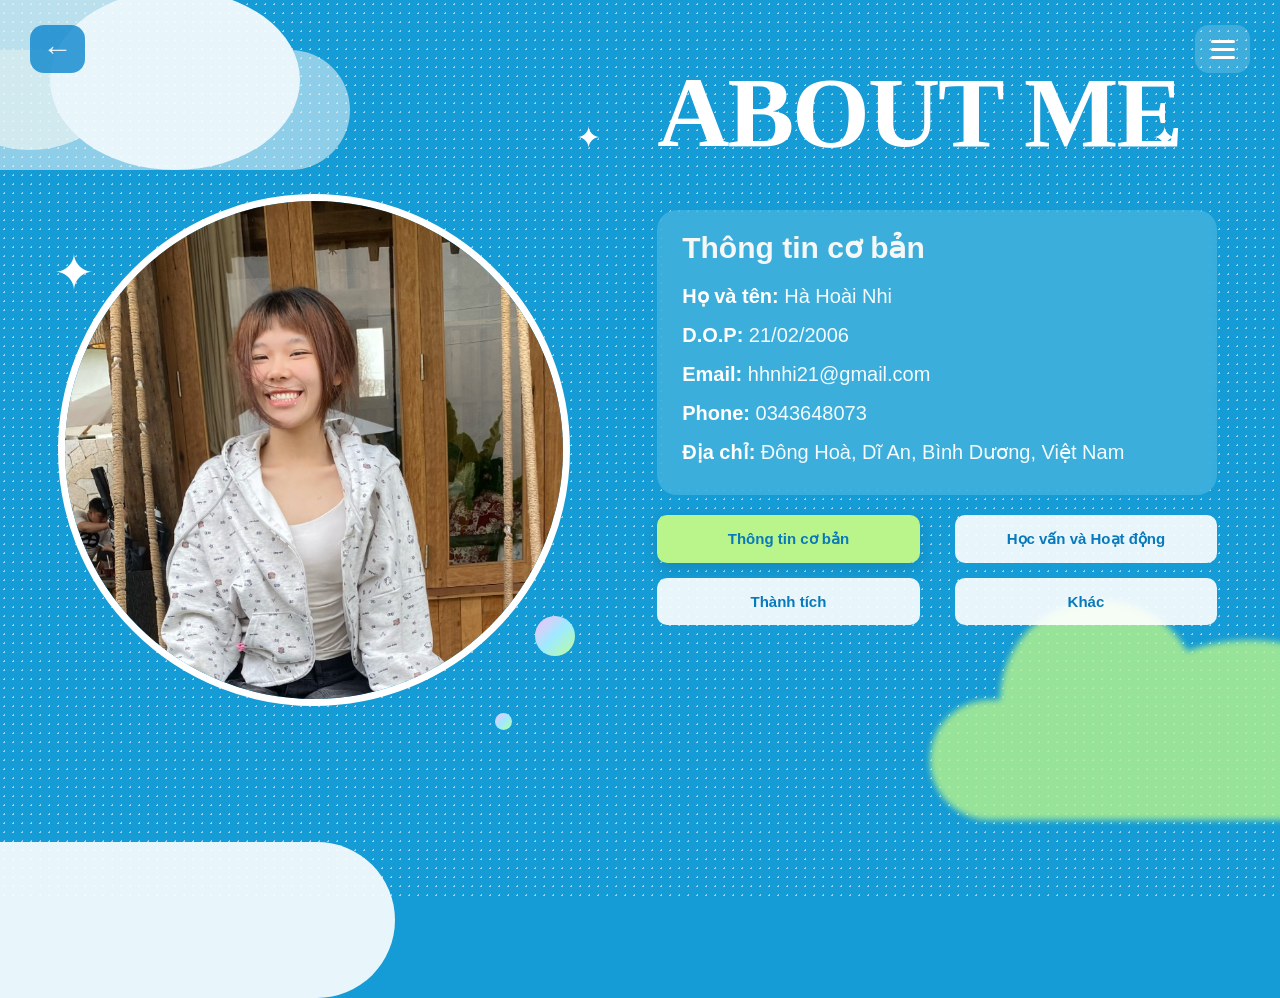
==== about.html @ ae5ad5d8 "Redesign portfolio homepage" ====
<!DOCTYPE html>
<html lang="en">

<head>

    <meta charset="UTF-8">

    <meta name="viewport" content="width=device-width, initial-scale=1.0">

    <title>About Me | Hoài Nhi</title>

    <link rel="stylesheet" href="about.css">

</head>


<body>


    <!-- ==========================================
         BACKGROUND
    =========================================== -->

    <div class="background-dots"></div>


    <!-- ==========================================
         CLOUDS
    =========================================== -->

    <div class="cloud cloud-1"></div>

    <div class="cloud cloud-2"></div>

    <div class="cloud cloud-3"></div>



    <!-- ==========================================
         DECORATION
    =========================================== -->

    <div class="star star-1">✦</div>

    <div class="star star-2">✦</div>

    <div class="bubble bubble-1"></div>

    <div class="bubble bubble-2"></div>



    <!-- ==========================================
         BACK BUTTON
    =========================================== -->

    <a href="index.html" class="back-button">

        <span>←</span>

    </a>



    <!-- ==========================================
         MENU BUTTON
    =========================================== -->

    <button class="menu-button" id="menuButton">

        <span></span>

        <span></span>

        <span></span>

    </button>



    <!-- ==========================================
         MENU
    =========================================== -->

    <nav class="menu" id="sideMenu">


        <a href="about.html">
            Hồ sơ
        </a>


        <a href="skills.html">
            Kho kỹ năng
        </a>


        <a href="experience.html">
            Lịch sử công việc
        </a>
        
        
        <a href="projects.html">
            Dự án nổi bật
        </a>

        
        <a href="certificates.html">
            Chứng chỉ
        </a>


    </nav>

<!-- ==========================================
     MAIN CONTENT
=========================================== -->

<main class="about-container">


    <!-- ======================================
         LEFT — PROFILE IMAGE
    ======================================= -->

    <section class="about-left">

        <div class="profile-wrapper">

            <div class="profile-circle">

                <img
                    src="images/hoainhi.jpg"
                    alt="Hoài Nhi"
                >

            </div>

            <div class="profile-star">
                ✦
            </div>

            <div class="profile-bubble"></div>

        </div>

    </section>



    <!-- ======================================
         RIGHT — ABOUT CONTENT
    ======================================= -->

    <section class="about-right">


        <!-- ==================================
             TITLE
        =================================== -->

        <h1 class="about-title">
            ABOUT ME
        </h1>



        <!-- ==================================
             CONTENT
        =================================== -->

        <div class="about-content">


            <!-- ==============================
                 THÔNG TIN CƠ BẢN
            =============================== -->

            <div
                class="content-section active"
                id="basic"
            >

                <h2>
                    Thông tin cơ bản
                </h2>

                <p>
                    <strong>Họ và tên:</strong>
                    Hà Hoài Nhi
                </p>

                <p>
                    <strong>D.O.P:</strong>
                    21/02/2006
                </p>

                <p>
                    <strong>Email:</strong>
                    hhnhi21@gmail.com
                </p>

                <p>
                    <strong>Phone:</strong>
                    0343648073
                </p>
                
                <p>
                    <strong>Địa chỉ:</strong>
                    Đông Hoà, Dĩ An, Bình Dương, Việt Nam
                </p>
            </div>



            <!-- ==============================
                 HỌC VẤN VÀ HOẠT ĐỘNG
            =============================== -->

            <div
                class="content-section"
                id="education & activities"
            >

                <h2>
                    Học vấn
                </h2>

                <p>
                    <strong>
                        Trường Đại học Kinh tế - Luật,
                        ĐHQG-HCM
                    </strong>
                </p>

                <p>
                    Ngành: Công nghệ Tài chính
                    (Fintech)
                </p>

                <p>
                    GPA: 3.2/4
                </p>

                <p>
                    Điểm rèn luyện: 93
                </p>

                <h2>
                    Hoạt động
                </h2>

                <p>
                    • <strong>Phó Bí thư Chi đoàn</strong>
                </p>

                <p>
                    • <strong>Chi hội trưởng</strong>
                </p>

                <p>
                    • <strong>Phó ban Đối ngoại</strong>,
                    CLB Tài chính – Ngân hàng (FBG)
                </p>

            </div>

            <!-- ==============================
                 THANH TICH
            =============================== -->

            <div
                class="content-section"
                id="achievements"
            >
                <h2>
                    Thành tích
                </h2>
                <p>
                    Giải Ba Học sinh giỏi Ngữ văn cấp Tỉnh (2020)
                </p>
                <p>
                    Giải Ba Cuộc thi "Khí tượng Thủy văn trong em" cấp Quốc gia (2021)
                </p>
                <p>
                    Giải Khuyến khích Nghiên cứu Khoa học cấp Tỉnh (2022)
                </p>
                <p>
                    Giải Khuyến khích Học sinh giỏi Ngữ văn cấp Tỉnh (2023)
                </p>
            </div>

            <!-- ==============================
                 KHÁC
            =============================== -->

            <div
                class="content-section"
                id="other"
            >
                <h2>
                    Đang tự học
                </h2>

                <p> 
                    UML 
                </p>
                <p>
                    BPMN 
                </p>
                <p>
                    Agile Scrum
                </p>

            </div>

        </div>



        <!-- ==================================
             4 BUTTONS
        =================================== -->

        <div class="about-buttons">

            <button
                class="about-btn active"
                data-target="basic"
            >
                Thông tin cơ bản
            </button>

            <button
                class="about-btn"
                data-target="education & activities"
            >
                Học vấn và Hoạt động
            </button>

            <button
                class="about-btn"
                data-target="achievements"
            >
                Thành tích
            </button>


            <button
                class="about-btn"
                data-target="other"
            >
                Khác
            </button>

        </div>

    </section>

</main>
<script>

const menuButton =
    document.getElementById("menuButton");

const sideMenu =
    document.getElementById("sideMenu");


/* ==============================
   MENU
============================== */

menuButton.addEventListener("click", function () {

    sideMenu.classList.toggle("show");

});


/* Click ra ngoài menu */

document.addEventListener("click", function (event) {

    if (
        !menuButton.contains(event.target) &&
        !sideMenu.contains(event.target)
    ) {

        sideMenu.classList.remove("show");

    }

});


/* ==============================
   ABOUT BUTTONS
============================== */

const aboutButtons =
    document.querySelectorAll(".about-btn");

const contentSections =
    document.querySelectorAll(".content-section");


aboutButtons.forEach(function (button) {

    button.addEventListener("click", function () {

        const target =
            button.getAttribute("data-target");


        /* Tắt active của tất cả nút */

        aboutButtons.forEach(function (btn) {

            btn.classList.remove("active");

        });


        /* Ẩn tất cả nội dung */

        contentSections.forEach(function (section) {

            section.classList.remove("active");

        });


        /* Bật nút được chọn */

        button.classList.add("active");


        /* Hiện nội dung tương ứng */

        document
            .getElementById(target)
            .classList.add("active");

    });

});

</script>
---- about.css ----
@import url('https://fonts.googleapis.com/css2?family=Roboto Slab:wght@400;500;600;700&display=swap');
/* =====================================================
   RESET
===================================================== */

* {
    margin: 0;
    padding: 0;
    box-sizing: border-box;
}


/* =====================================================
   BODY
===================================================== */

body {

    width: 100%;
    min-height: 100vh;

    overflow: hidden;

    position: relative;

    font-family: Comfortaa, Helvetica, sans-serif;

    background: #159bd5;

    color: white;
}


/* =====================================================
   BACKGROUND DOTS
   TỰ TẠO BẰNG CSS
===================================================== */

.background-dots {

    position: fixed;

    inset: 0;

    z-index: -10;

    background-color: #159bd5;

    background-image:

        radial-gradient(
            rgba(255,255,255,0.55) 1px,
            transparent 1px
        );

    background-size: 9px 9px;

}


/* =====================================================
   MENU BUTTON
===================================================== */

.menu-button {

    position: fixed;

    top: 25px;

    right: 30px;

    width: 55px;

    height: 48px;

    border: none;

    border-radius: 14px;

    background: rgba(255,255,255,0.18);

    cursor: pointer;

    display: flex;

    flex-direction: column;

    justify-content: center;

    align-items: center;

    gap: 5px;

    z-index: 101;

}


.menu-button span {

    width: 24px;

    height: 3px;

    background: white;

    border-radius: 10px;

}


/* =====================================================
   MENU
===================================================== */

.menu {

    position: fixed;

    top: 85px;

    right: 30px;

    width: 250px;

    padding: 15px;

    background: white;

    border-radius: 20px;

    box-shadow:
        0 20px 50px rgba(0,0,0,0.2);

    z-index: 100;

    opacity: 0;

    transform: translateY(-10px);

    pointer-events: none;

    transition: 0.3s;

}


.menu.show {

    opacity: 1;

    transform: translateY(0);

    pointer-events: auto;

}


.menu a {
    display: block;

    font-family: "Comfortaa", sans-serif;
    
    padding: 14px;

    color: #0879bb;

    font-weight: bold;

    text-decoration: none;

    border-radius: 12px;
}


.menu a:hover {

    background: #e8f7ff;

}


/* =====================================================
   BACK BUTTON
===================================================== */

.back-button {

    position: fixed;

    top: 25px;

    left: 30px;

    width: 55px;

    height: 48px;

    border-radius: 14px;

    background: rgba(15, 136, 206, 0.812);

    display: flex;

    align-items: center;

    justify-content: center;

    text-decoration: none;

    z-index: 101;

    transition: 0.3s;

}


.back-button span {

    color: rgb(239, 241, 241);

    font-size: 30px;

    font-family: "Comfortaa", sans-serif;

    line-height: 1;

}


.back-button:hover {

    background: rgba(42, 179, 242, 0.921);

}


/* =====================================================
   CLOUD
===================================================== */

.cloud {

    position: absolute;

    width: 500px;

    height: 120px;

    border-radius: 100px;

    z-index: 2;

    pointer-events: none;

}


/* =====================================================
   CLOUD 1
===================================================== */

.cloud-1 {

    left: -150px;

    top: 50px;

    background: rgba(246, 249, 247, 0.607);

    opacity: 0.9;

    animation:
        cloudMove1
        12s
        infinite
        alternate
        ease-in-out;

}


.cloud-1::before,
.cloud-1::after {

    content: "";

    position: absolute;

    border-radius: 50%;

}


.cloud-1::before {

    width: 220px;

    height: 220px;

    left: 70px;

    bottom: 20px;

    background: rgba(246, 248, 246, 0.825);

}


.cloud-1::after {

    width: 250px;

    height: 180px;

    right: 50px;

    bottom: 0;

    background: white;

}


/* =====================================================
   CLOUD 2 — XANH
===================================================== */

.cloud-2 {

    right: -150px;

    bottom: 80px;

    background: #baf58b;

    opacity: 0.8;

    filter: blur(3px);

    animation:
        cloudMove2
        15s
        infinite
        alternate
        ease-in-out;

}


.cloud-2::before,
.cloud-2::after {

    content: "";

    position: absolute;

    border-radius: 50%;

    background: #baf58b;

}


.cloud-2::before {

    width: 200px;

    height: 200px;

    left: 70px;

    bottom: 20px;

}


.cloud-2::after {

    width: 260px;

    height: 180px;

    right: 50px;

    bottom: 0;

}


/* =====================================================
   CLOUD 3
===================================================== */

.cloud-3 {

    left: -180px;

    bottom: -80px;

    background: white;

    opacity: 0.9;

    transform: scale(1.3);

}


/* =====================================================
   CLOUD ANIMATION
===================================================== */

@keyframes cloudMove1 {

    from {

        transform: translateX(0);

    }

    to {

        transform: translateX(120px);

    }

}


@keyframes cloudMove2 {

    from {

        transform: translateX(0);

    }

    to {

        transform: translateX(-120px);

    }

}


/* =====================================================
   DECORATIVE STARS
===================================================== */

/* =====================================================
   DECORATIVE STARS
===================================================== */

.star {
    position: absolute;

    z-index: 3;

    color: white;

    font-size: 35px;

    animation: floatStar 4s ease-in-out infinite;
}


/* =========================
   NGÔI SAO 1
========================= */

.star-1 {
    left: 90%;
    top: 120px;

    font-size: 30px;

    animation-delay: 0s;
}


/* =========================
   NGÔI SAO 2
========================= */

.star-2 {
    left:45%;
    top: 120px;

    font-size: 30px;

    animation-delay: 1s;
}


/* =========================
   NGÔI SAO 3
========================= */

.star-3 {
    left: 10%;
    bottom: 250px;

    font-size: 20px;

    animation-delay: 2s;
}


/* =========================
   STAR ANIMATION
========================= */

@keyframes floatStar {

    0%,
    100% {
        transform: translateY(0) rotate(0deg);
    }

    50% {
        transform: translateY(-10px) rotate(10deg);
    }

}

/* =====================================================
   BUBBLES
===================================================== */

.bubble {

    position: absolute;

    border-radius: 50%;

    background:

        linear-gradient(
            135deg,
            #ffbdf7,
            #9eeaff,
            #baff9c
        );

    z-index: 4;

    animation:
        bubbleMove
        5s
        ease-in-out
        infinite;

}


.bubble-1 {

    width: 45px;

    height: 45px;

    right: 80%;

    bottom: 225px;

}


.bubble-2 {

    width: 17px;

    height: 17px;

    right: 60%;

    bottom: 170px;

    animation-delay: 1s;

}


@keyframes bubbleMove {

    0%,
    100% {

        transform:
            translateY(0);

    }

    50% {

        transform:
            translateY(-15px);

    }

}


/* =====================================================
   MAIN CONTENT
===================================================== */

.about-container {

    width: 100%;
    min-height: 100vh;

    display: flex;

    align-items: center;

    position: relative;

    z-index: 5;

}


/* =====================================================
   LEFT — PROFILE IMAGE
===================================================== */

.about-left {

    width: 49%;

    height: 100vh;

    display: flex;

    align-items: center;

    justify-content: center;

}


/* =====================================================
   RIGHT — ABOUT CONTENT
===================================================== */

.about-right {
    width: 51%;
    min-height: 100vh;

    display: flex;
    flex-direction: column;

    justify-content: flex-start;
    align-items: flex-start;

    padding-left: 30px;
    padding-right: 50px;

    padding-top: 120px;
}


/* =====================================================
   ABOUT TITLE
===================================================== */

.about-title {

    color: white;

    font-family:
        Aclonica,
        "Times New Roman",
        serif;

    font-size:
        clamp(60px, 8.5vw, 100px);

    font-weight: bold;

    line-height: 0.85;

    letter-spacing: -2px;

    margin: 0 0 5px 0;

    position: relative;
    
    top: -50px;

}


/* =====================================================
   ABOUT CONTENT
===================================================== */

.about-content {

    width: 560px;

    min-height: 170px;

    background: rgba(126, 207, 232, 0.339);

    border-radius: 20px;

    padding: 20px 25px;

    backdrop-filter: blur(5px);
    -webkit-backdrop-filter: blur(5px);

}


/* =====================================================
   CONTENT SECTION
===================================================== */

.content-section {

    display: none;

    animation: contentShow 0.35s ease;

}


.content-section.active {

    display: block;

}


.content-section h2 {

    color: rgb(246, 247, 247);

    font-size: 30px;

    font-family: "Comfortaa", sans-serif;

    margin-bottom: 15px;

}


.content-section p {

    color: rgba(255,255,255,0.95);

    font-size: 20px;

    font-family: "Comfortaa", sans-serif;

    line-height: 1.6;

    margin-bottom: 7px;

}


.content-section strong {

    color: white;

}


/* =====================================================
   CONTENT ANIMATION
===================================================== */

@keyframes contentShow {

    from {

        opacity: 0;

        transform: translateY(10px);

    }

    to {

        opacity: 1;

        transform: translateY(0);

    }

}


/* =====================================================
   ABOUT BUTTONS
===================================================== */

.about-buttons {

    width: 560px;

    display: grid;

    grid-template-columns: repeat(2, 1fr);

    column-gap: 35px;
    row-gap: 15px;

    margin-top: 20px;
}


.about-btn {

    border: none;

    padding: 15px 30px;

    border-radius: 10px;

    background: rgba(255,255,255,0.9);

    color: #0879bb;

    font-family: "Comfortaa", sans-serif;

    font-size: 15px;

    font-weight: bold;

    cursor: pointer;

    transition: all 0.3s ease;

}


.about-btn:hover {

    background: #baf58b;

    transform: translateY(-3px);

}


.about-btn.active {

    background: #baf58b;

    color: #0879bb;

    box-shadow:
        0 5px 15px rgba(0,0,0,0.12);

}


/* =====================================================
   PROFILE
===================================================== */

.profile-wrapper {

    width: min(40vw, 550px);

    height: min(40vw, 550px);

    position: relative;

}


/* =====================================================
   PROFILE CIRCLE
===================================================== */

.profile-circle {

    width: 100%;

    height: 100%;

    border-radius: 50%;

    overflow: hidden;

    background: #c7e8fc;

    border: 7px solid white;

    position: relative;

    z-index: 3;

}


.profile-circle img {

    width: 100%;

    height: 100%;

    object-fit: cover;

    object-position: center;

}


/* =====================================================
   PROFILE STAR
===================================================== */

.profile-star {

    position: absolute;

    top: 50px;

    left: -5px;

    color: white;

    font-size: 50px;

    z-index: 5;

    animation:
        floatProfileStar
        4s
        ease-in-out
        infinite;

}


/* =====================================================
   PROFILE BUBBLE
===================================================== */

.profile-bubble {

    position: absolute;

    right: -5px;

    bottom: 50px;

    width: 40px;

    height: 40px;

    border-radius: 50%;

    background:
        linear-gradient(
            135deg,
            #ffbdf7,
            #9eeaff,
            #baff9c
        );

    z-index: 5;

    animation:
        floatProfileBubble
        5s
        ease-in-out
        infinite;

}


/* =====================================================
   PROFILE ANIMATION
===================================================== */

@keyframes floatProfileStar {

    0%,
    100% {

        transform:
            translateY(0)
            rotate(0deg);

    }

    50% {

        transform:
            translateY(-12px)
            rotate(10deg);

    }

}


@keyframes floatProfileBubble {

    0%,
    100% {

        transform:
            translateY(0);

    }

    50% {

        transform:
            translateY(-15px);

    }

}


/* =====================================================
   RESPONSIVE
===================================================== */

@media (max-width: 900px) {

    body {

        overflow-y: auto;

    }


    .about-container {

        flex-direction: column;

        padding-top: 100px;

    }


    .about-left {

        width: 100%;

        height: auto;

        padding: 30px;

    }


    .about-right {

        width: 100%;

        min-height: auto;

        padding:
            20px
            30px
            60px;

        align-items: center;

        text-align: center;

    }


    .about-title {

        font-size: 75px;

    }


    .about-content {

        width: 90%;

    }


    .about-buttons {

        width: 90%;

    }


    .profile-wrapper {

        width: 400px;

        height: 400px;

        max-width: 75vw;

        max-height: 75vw;

    }

}


/* =====================================================
   MOBILE
===================================================== */

@media (max-width: 500px) {

    .menu-button {

        top: 18px;

        right: 18px;

    }


    .back-button {

        top: 18px;

        left: 18px;

    }


    .menu {

        top: 78px;

        right: 18px;

        width: 230px;

    }


    .about-title {

        font-size: 58px;

        letter-spacing: -2px;

    }


    .content-section h2 {

        font-size: 23px;

    }


    .content-section p {

        font-size: 14px;

    }


    .about-buttons {

        grid-template-columns: 1fr;

    }


    .profile-wrapper {

        width: 300px;

        height: 300px;

    }

}
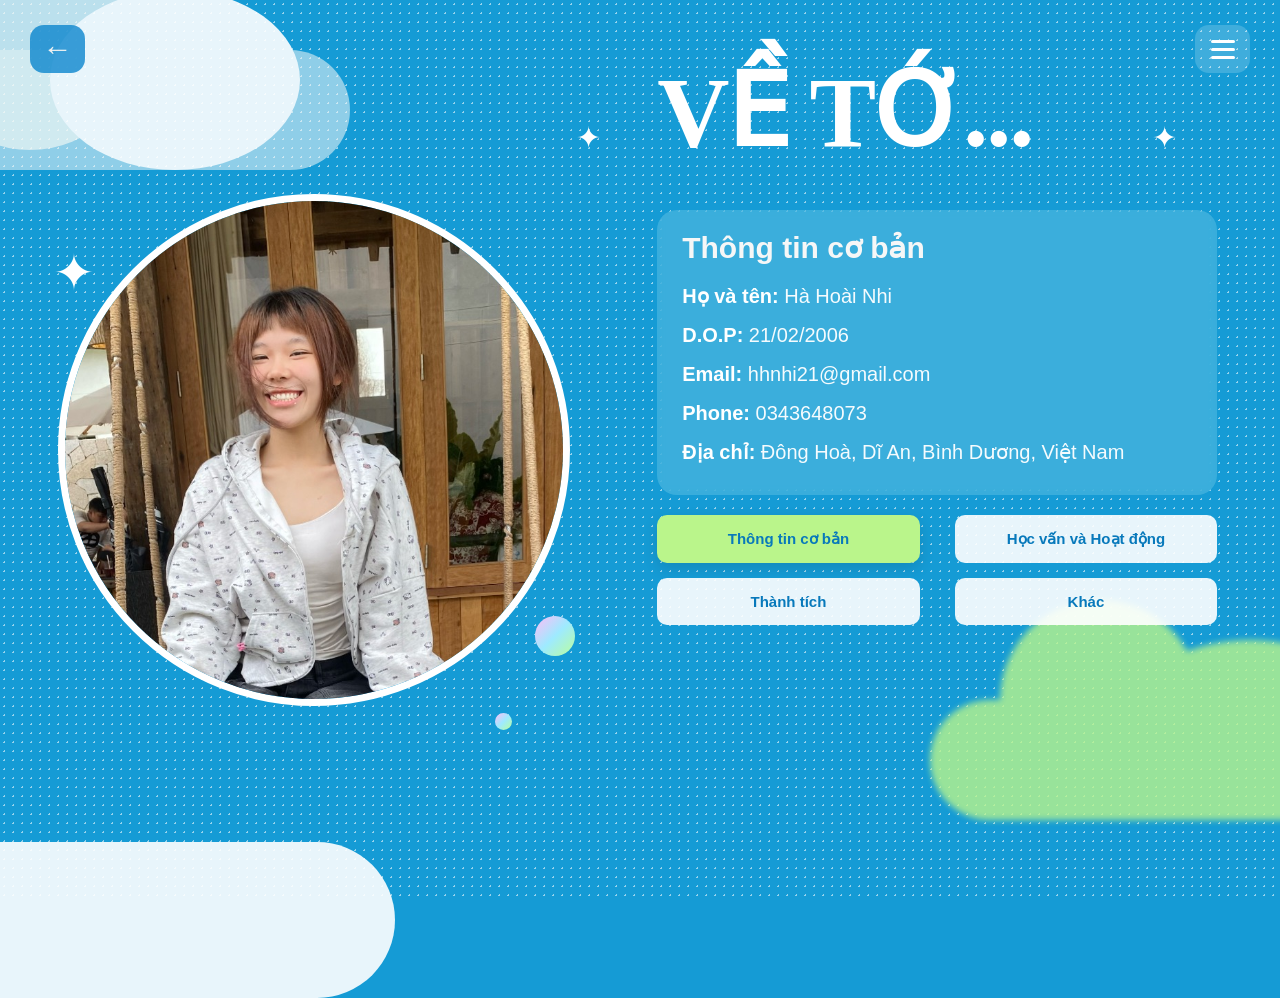
==== commit 4b05c752: "Create portfolio website" ====
--- a/about.html
+++ b/about.html
@@ -104,7 +104,7 @@
             Dự án nổi bật
         </a>
 
-        
+
         <a href="certificates.html">
             Chứng chỉ
         </a>
@@ -160,7 +160,7 @@
         =================================== -->
 
         <h1 class="about-title">
-            ABOUT ME
+            VỀ TỚ...
         </h1>
 
 
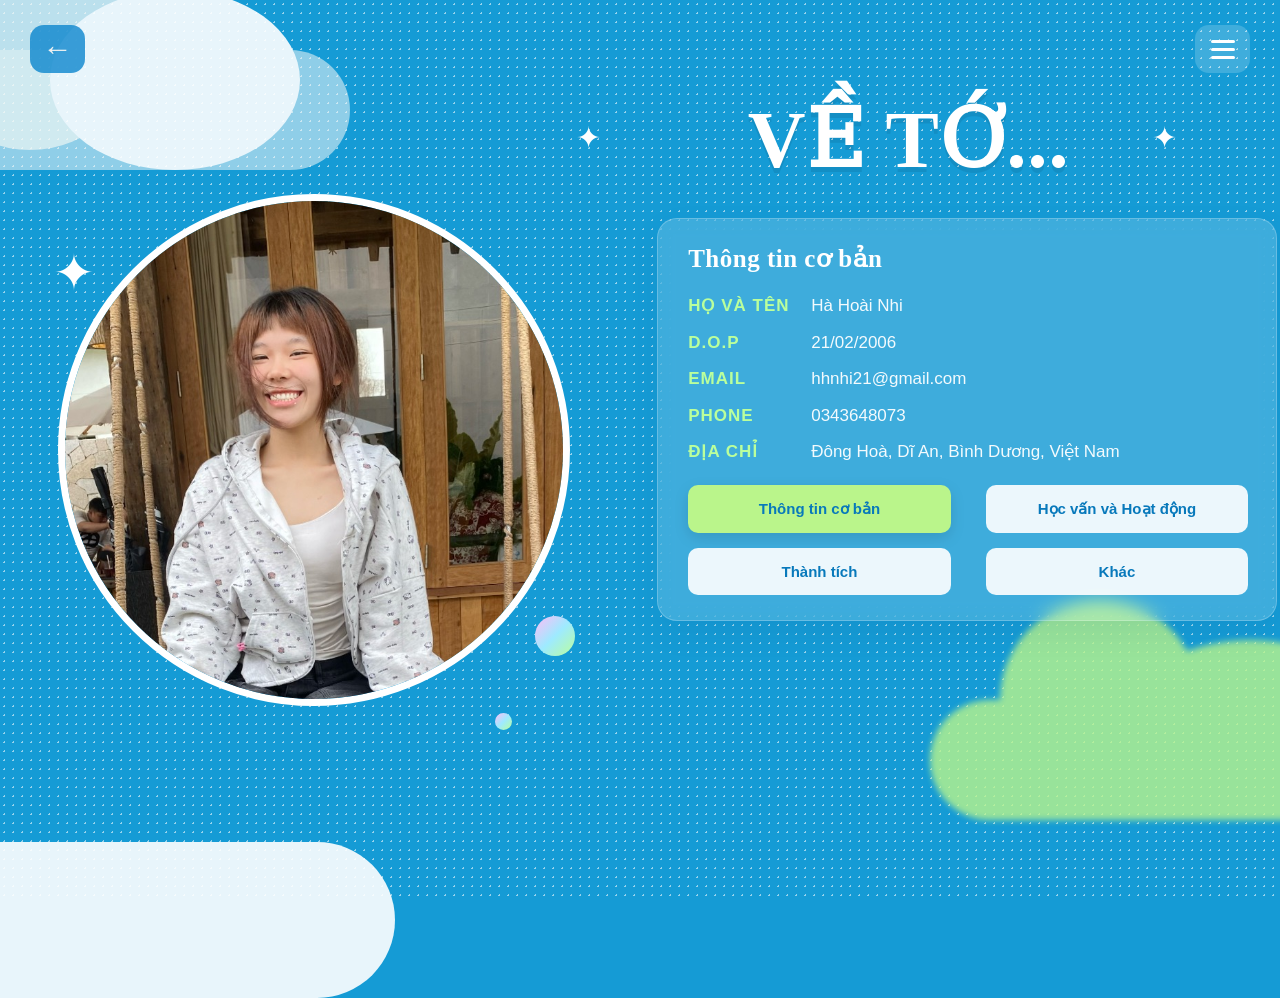
==== commit 66708364: "Update portfolio" ====
--- a/about.html
+++ b/about.html
@@ -172,150 +172,156 @@
         <div class="about-content">
 
 
-            <!-- ==============================
-                 THÔNG TIN CƠ BẢN
-            =============================== -->
-
-            <div
-                class="content-section active"
-                id="basic"
-            >
-
-                <h2>
-                    Thông tin cơ bản
-                </h2>
-
-                <p>
-                    <strong>Họ và tên:</strong>
-                    Hà Hoài Nhi
-                </p>
-
-                <p>
-                    <strong>D.O.P:</strong>
-                    21/02/2006
-                </p>
-
-                <p>
-                    <strong>Email:</strong>
-                    hhnhi21@gmail.com
-                </p>
-
-                <p>
-                    <strong>Phone:</strong>
-                    0343648073
-                </p>
-                
-                <p>
-                    <strong>Địa chỉ:</strong>
-                    Đông Hoà, Dĩ An, Bình Dương, Việt Nam
-                </p>
-            </div>
-
-
-
-            <!-- ==============================
-                 HỌC VẤN VÀ HOẠT ĐỘNG
-            =============================== -->
-
-            <div
-                class="content-section"
-                id="education & activities"
-            >
-
-                <h2>
-                    Học vấn
-                </h2>
-
-                <p>
-                    <strong>
-                        Trường Đại học Kinh tế - Luật,
-                        ĐHQG-HCM
-                    </strong>
-                </p>
-
-                <p>
-                    Ngành: Công nghệ Tài chính
-                    (Fintech)
-                </p>
-
-                <p>
-                    GPA: 3.2/4
-                </p>
-
-                <p>
-                    Điểm rèn luyện: 93
-                </p>
-
-                <h2>
-                    Hoạt động
-                </h2>
-
-                <p>
-                    • <strong>Phó Bí thư Chi đoàn</strong>
-                </p>
-
-                <p>
-                    • <strong>Chi hội trưởng</strong>
-                </p>
-
-                <p>
-                    • <strong>Phó ban Đối ngoại</strong>,
-                    CLB Tài chính – Ngân hàng (FBG)
-                </p>
-
-            </div>
-
-            <!-- ==============================
-                 THANH TICH
-            =============================== -->
-
-            <div
-                class="content-section"
-                id="achievements"
-            >
-                <h2>
-                    Thành tích
-                </h2>
-                <p>
-                    Giải Ba Học sinh giỏi Ngữ văn cấp Tỉnh (2020)
-                </p>
-                <p>
-                    Giải Ba Cuộc thi "Khí tượng Thủy văn trong em" cấp Quốc gia (2021)
-                </p>
-                <p>
-                    Giải Khuyến khích Nghiên cứu Khoa học cấp Tỉnh (2022)
-                </p>
-                <p>
-                    Giải Khuyến khích Học sinh giỏi Ngữ văn cấp Tỉnh (2023)
-                </p>
-            </div>
-
-            <!-- ==============================
-                 KHÁC
-            =============================== -->
-
-            <div
-                class="content-section"
-                id="other"
-            >
-                <h2>
-                    Đang tự học
-                </h2>
-
-                <p> 
-                    UML 
-                </p>
-                <p>
-                    BPMN 
-                </p>
-                <p>
-                    Agile Scrum
-                </p>
-
-            </div>
-
-        </div>
-
+            <!-- ==========================================
+     THÔNG TIN CƠ BẢN
+=========================================== -->
+
+<div class="content-section active" id="basic">
+
+    <h2>Thông tin cơ bản</h2>
+
+    <p>
+        <strong>Họ và tên</strong>
+        <span>Hà Hoài Nhi</span>
+    </p>
+
+    <p>
+        <strong>D.O.P</strong>
+        <span>21/02/2006</span>
+    </p>
+
+    <p>
+        <strong>Email</strong>
+        <span>hhnhi21@gmail.com</span>
+    </p>
+
+    <p>
+        <strong>Phone</strong>
+        <span>0343648073</span>
+    </p>
+
+    <p>
+        <strong>Địa chỉ</strong>
+        <span>Đông Hoà, Dĩ An, Bình Dương, Việt Nam</span>
+    </p>
+
+</div>
+
+
+<!-- ==========================================
+     HỌC VẤN & HOẠT ĐỘNG
+=========================================== -->
+
+<div class="content-section" id="education & activities">
+
+    <h2>Học vấn</h2>
+
+    <p>
+        <strong>Trường</strong>
+        <span>
+            Đại học Kinh tế - Luật, ĐHQG-HCM
+        </span>
+    </p>
+
+    <p>
+        <strong>Ngành</strong>
+        <span>Công nghệ Tài chính (Fintech)</span>
+    </p>
+
+    <p>
+        <strong>GPA</strong>
+        <span>8.2</span>
+    </p>
+
+    <p>
+        <strong>Rèn luyện</strong>
+        <span>93</span>
+    </p>
+
+    <h2 class="sub-title">Hoạt động</h2>
+
+    <p>
+        <strong>Chi đoàn</strong>
+        <span>Phó Bí thư Chi đoàn</span>
+    </p>
+
+    <p>
+        <strong>Chi hội</strong>
+        <span>Chi hội trưởng</span>
+    </p>
+
+    <p>
+        <strong>FBG</strong>
+        <span>Phó ban Đối ngoại</span>
+    </p>
+
+</div>
+
+
+<!-- ==========================================
+     THÀNH TÍCH
+=========================================== -->
+
+<div class="content-section" id="achievements">
+
+    <h2>Thành tích</h2>
+
+    <p>
+        <strong>2020</strong>
+        <span>
+            Giải Ba Học sinh giỏi Ngữ văn cấp Tỉnh
+        </span>
+    </p>
+
+    <p>
+        <strong>2021</strong>
+        <span>
+            Giải Ba cuộc thi "Khí tượng Thủy văn trong em"
+            cấp Quốc gia
+        </span>
+    </p>
+
+    <p>
+        <strong>2022</strong>
+        <span>
+            Giải Khuyến khích Nghiên cứu Khoa học cấp Tỉnh
+        </span>
+    </p>
+
+    <p>
+        <strong>2023</strong>
+        <span>
+            Giải Khuyến khích Học sinh giỏi Ngữ văn cấp Tỉnh
+        </span>
+    </p>
+
+</div>
+
+
+<!-- ==========================================
+     KHÁC
+=========================================== -->
+
+<div class="content-section" id="other">
+
+    <h2>Đang tự học</h2>
+
+    <p>
+        <strong>01</strong>
+        <span>UML</span>
+    </p>
+
+    <p>
+        <strong>02</strong>
+        <span>BPMN</span>
+    </p>
+
+    <p>
+        <strong>03</strong>
+        <span>Agile Scrum</span>
+    </p>
+
+</div>
 
 
         <!-- ==================================
--- a/about.css
+++ b/about.css
@@ -1,4 +1,4 @@
-@import url('https://fonts.googleapis.com/css2?family=Roboto Slab:wght@400;500;600;700&display=swap');
+
 /* =====================================================
    RESET
 ===================================================== */
@@ -23,7 +23,7 @@
 
     position: relative;
 
-    font-family: Comfortaa, Helvetica, sans-serif;
+    font-family: Helvetica, sans-serif;
 
     background: #159bd5;
 
@@ -160,7 +160,7 @@
 .menu a {
     display: block;
 
-    font-family: "Comfortaa", sans-serif;
+    font-family: sans-serif;
     
     padding: 14px;
 
@@ -222,7 +222,7 @@
 
     font-size: 30px;
 
-    font-family: "Comfortaa", sans-serif;
+    font-family: sans-serif;
 
     line-height: 1;
 
@@ -672,26 +672,30 @@
 
     color: white;
 
-    font-family:
-        Aclonica,
-        "Times New Roman",
-        serif;
+    font-family: serif;
 
     font-size:
-        clamp(60px, 8.5vw, 100px);
-
-    font-weight: bold;
-
-    line-height: 0.85;
-
-    letter-spacing: -2px;
-
-    margin: 0 0 5px 0;
+        clamp(80px, 5vw, 64px);
+
+    font-weight: 700;
+
+    line-height: 1;
+
+    letter-spacing: 1px;
+
+    text-shadow:
+        0 5px 0 rgba(0,0,0,.08);
 
     position: relative;
-    
-    top: -50px;
-
+
+    top: -20px;
+    left: -35px;
+
+    margin: 0 0 18px 0;
+
+    width: 100%;
+
+    text-align: center;
 }
 
 
@@ -701,19 +705,23 @@
 
 .about-content {
 
-    width: 560px;
+    width: 620px;
 
     min-height: 170px;
 
-    background: rgba(126, 207, 232, 0.339);
+    padding: 25px 30px;
+
+    background: rgba(255,255,255,.16);
+
+    border: 1px solid rgba(255,255,255,.22);
 
     border-radius: 20px;
 
-    padding: 20px 25px;
-
-    backdrop-filter: blur(5px);
-    -webkit-backdrop-filter: blur(5px);
-
+    backdrop-filter: blur(8px);
+    -webkit-backdrop-filter: blur(8px);
+
+    box-shadow:
+        0 12px 30px rgba(0,70,110,.08);
 }
 
 
@@ -725,50 +733,59 @@
 
     display: none;
 
-    animation: contentShow 0.35s ease;
-
+    animation: contentShow .35s ease;
 }
 
 
 .content-section.active {
 
     display: block;
-
 }
 
 
 .content-section h2 {
 
-    color: rgb(246, 247, 247);
-
-    font-size: 30px;
-
-    font-family: "Comfortaa", sans-serif;
-
-    margin-bottom: 15px;
-
+    margin-bottom: 20px;
+
+    color: white;
+
+    font-family: serif;
+
+    font-size: 25px;
+
+    font-weight: 700;
+
+    letter-spacing: .5px;
 }
 
 
 .content-section p {
 
-    color: rgba(255,255,255,0.95);
-
-    font-size: 20px;
-
-    font-family: "Comfortaa", sans-serif;
+    margin-bottom: 10px;
+
+    color: rgba(255,255,255,.9);
+
+    font-family: Helvetica, sans-serif;
+
+    font-size: 15px;
 
     line-height: 1.6;
-
-    margin-bottom: 7px;
-
 }
 
 
 .content-section strong {
 
-    color: white;
-
+    display: inline-block;
+
+    min-width: 105px;
+
+    color: #baff9c;
+
+    font-size: 13px;
+
+    font-weight: 700;
+
+    letter-spacing: .3px;
 }
 
 
@@ -828,7 +845,7 @@
 
     color: #0879bb;
 
-    font-family: "Comfortaa", sans-serif;
+    font-family: sans-serif;
 
     font-size: 15px;
 
@@ -1185,4 +1202,49 @@
 
     }
 
+}
+
+.content-section p {
+
+    display: flex;
+
+    align-items: baseline;
+
+    gap: 18px;
+
+    margin-bottom: 11px;
+
+    color: white;
+
+    font-family: Helvetica, sans-serif;
+
+    font-size: 20px;
+
+    line-height: 1.5;
+}
+
+
+.content-section p strong {
+
+    flex-shrink: 0;
+
+    width: 90px;
+
+    color: #baff9c;
+
+    font-size: 17px;
+
+    font-weight: 700;
+
+    letter-spacing: 1px;
+
+    text-transform: uppercase;
+}
+
+
+.content-section p span {
+
+    color: rgba(255,255,255,.94);
+
+    font-size: 17px;
 }
